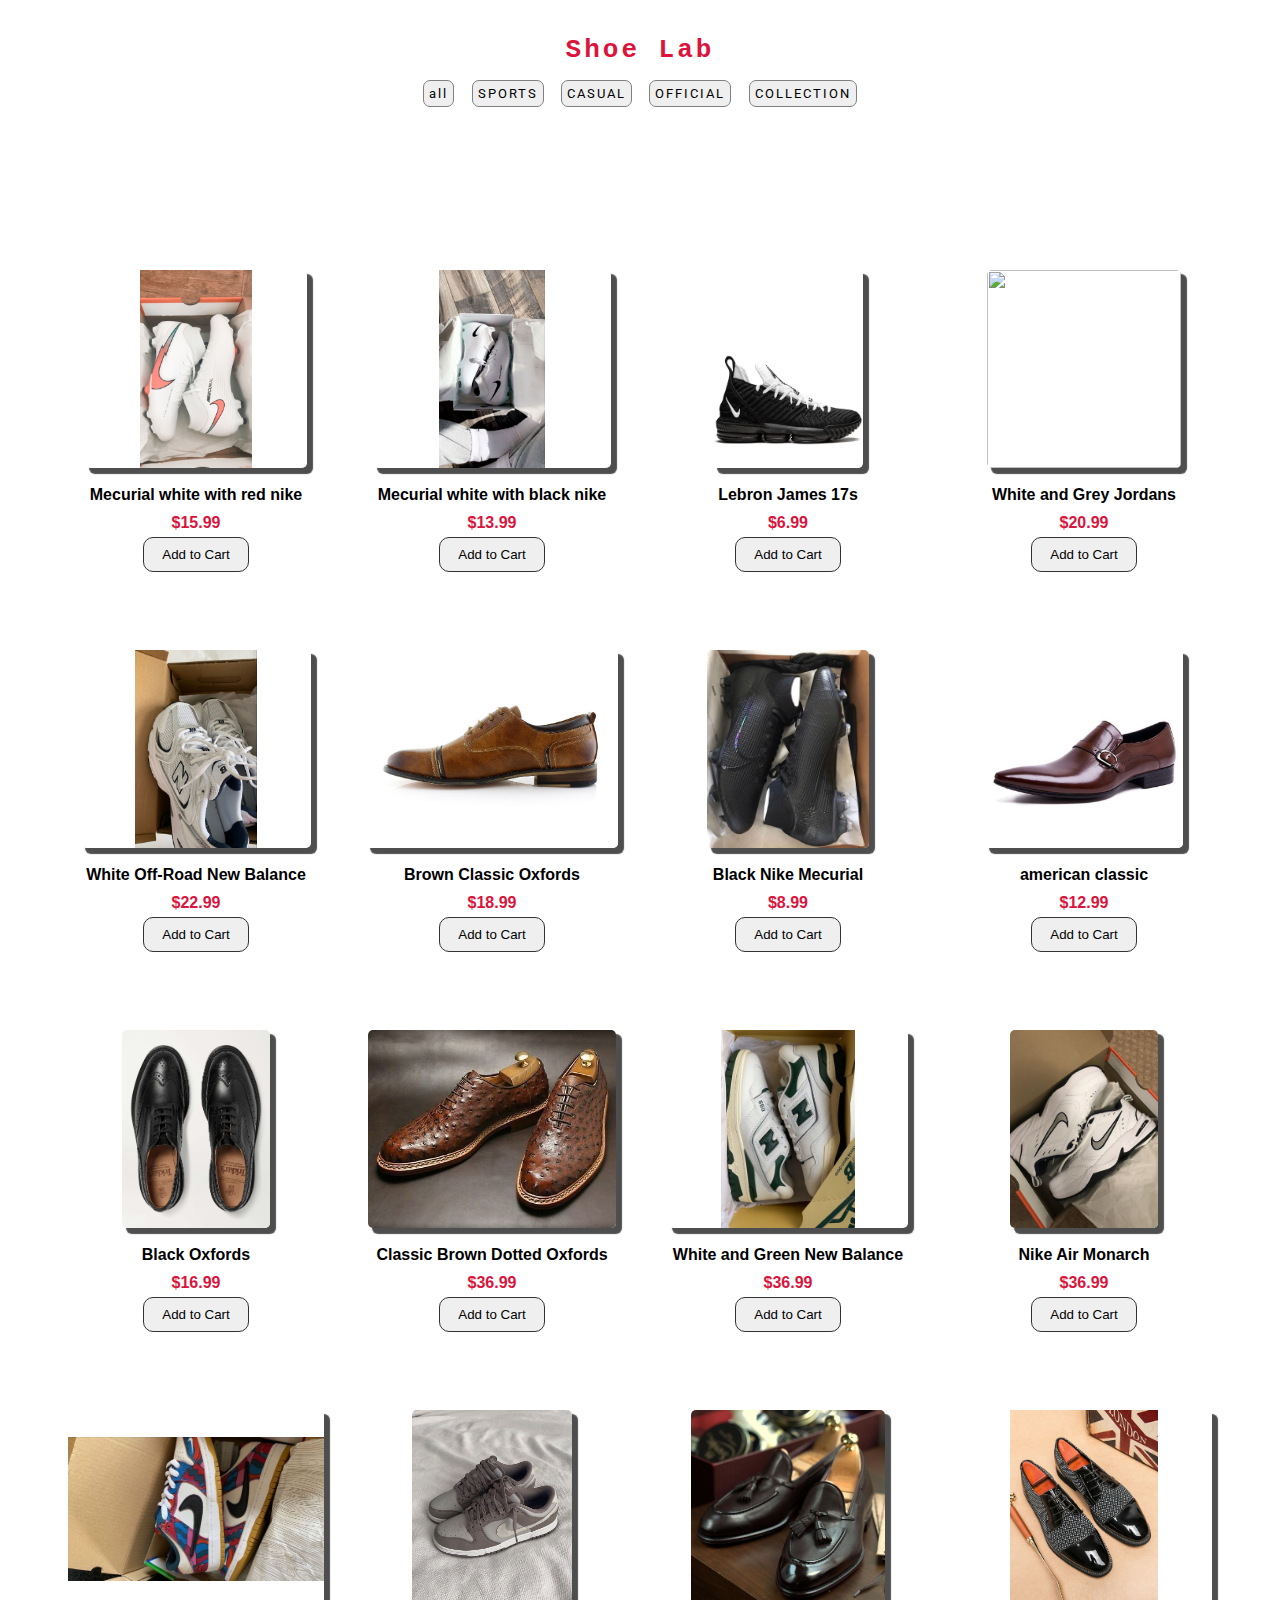
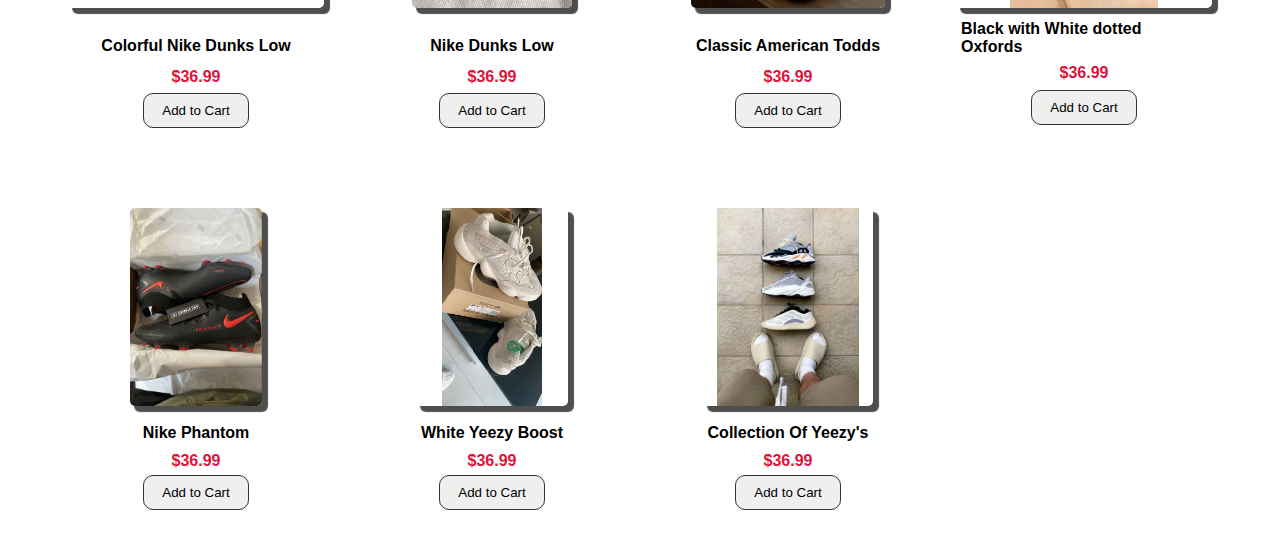
==== menu/index.html @ 23e2a4da "ad" ====
<!DOCTYPE html>
<html lang="en">
    <head>
        <meta charset="UTF-8">
        <meta http-equiv="X-UA-Compatible" content="IE=edge">
        <meta name="viewport" content="width=device-width, initial-scale=1.0">
        <link rel="stylesheet" href="style.css">
        <title>Menu</title>
    </head>
    <body>
        <header>
            <div>
                <h1>Shoe Lab</h1>
            </div>
            <ul></ul>
            
        </header>
        <section></section>
        <div id=shader>
            
        </div>
        <script src=script.js></script>
    </body>
</html>
---- menu/style.css ----
@import url("https://fonts.googleapis.com/css?family=Open+Sans|Roboto:400,700&display=swap");
*{
    margin: 0;
    box-sizing: border-box;
}
body{
    width: 100%;
    height: 100vh;
    margin-top: 25vh;
}
header{
    z-index: 10;
    top: 0;
    position: fixed;
    width: 100%;
    padding: 30px;
    background-color: white;
}
header div{
    padding: 5px;
}
header div h1{
    text-align: center;
    font-family:monospace;
    color: crimson;
    letter-spacing: 3px;

}
header ul{
    margin: auto;
    display: flex;
    width: 40%;
    justify-content: space-evenly;
    padding: 10px;
}
header ul li{
    list-style-type: none;
}
header ul li button{
    position: relative;
    cursor: pointer;
    padding: 5px;
    border-radius: 7px;
    border: 1px solid grey;
    transition: all 0.1s ease-in-out;
    font-family:"Roboto", sans-serif;
    letter-spacing: 2px;
}
header ul li button:hover{
    background-color: white;
    color: black;
    top: 2px;
    left: 2px;
    /* border-color: crimson; */
    box-shadow: -4px -2px 1px 1px crimson;
}
header ul li button:focus{
    box-shadow: -4px -2px 1px 1px crimson;
    
}
section{
    width: 90vw;
    max-width: 1170px;
    margin: 0 auto;
    gap: 3rem 2rem;
    display: grid;
    justify-items: center;
    grid-template-columns:1fr 1fr 1fr 1fr;
}
article{
    position: relative;
    height: auto;
    display: grid;
    max-width: 20vw;
    gap: 0.5rem 1rem;
    margin-top: 5vh;
}
article .image{
    box-shadow: 5px 5px 1px 1px rgb(79, 78, 78);
    height: 22vh;
    width: 100%;
    border-radius: 5px;
    object-fit: contain;
    transition: 0.6s linear;
}
article .image:hover{
    transform: scale(1.03);
}
article .details{
    width: 100%;
    padding: 5px;
    height: 150%;
    /* display: flex; */
    justify-content: space-between;
    font-family: 'Trebuchet MS', 'Lucida Sans Unicode', 'Lucida Grande', 'Lucida Sans', Arial, sans-serif;
}
article .details .price{
    color: crimson;
}
article .details .buyOpt{
    display: flex;
    justify-content: space-evenly;
    align-items: center;
}

article .details h4{
    width:100%;
    height:25%;
    /* border:1px solid red; */
    display: flex;
    align-items: center;
    justify-content: space-evenly;
}
article .details button{
    padding:1vh 2vh;
    border-radius: 10px;
    border: 1px solid #333;
    cursor:pointer;
}
#shader{
    width: 30vw;
    height: 100vh;
    position: fixed;
    background: rgba(107, 103, 103, 0.44);
/* border-radius: 16px; */
box-shadow: 0 4px 30px rgba(0, 0, 0, 0.1);
backdrop-filter: blur(8.1px);
-webkit-backdrop-filter: blur(8.1px);
border: 1px solid rgba(107, 103, 103, 0.3);
    /* z-index: 700; */
    right: 0;
    top: 0;
    display: none;
}
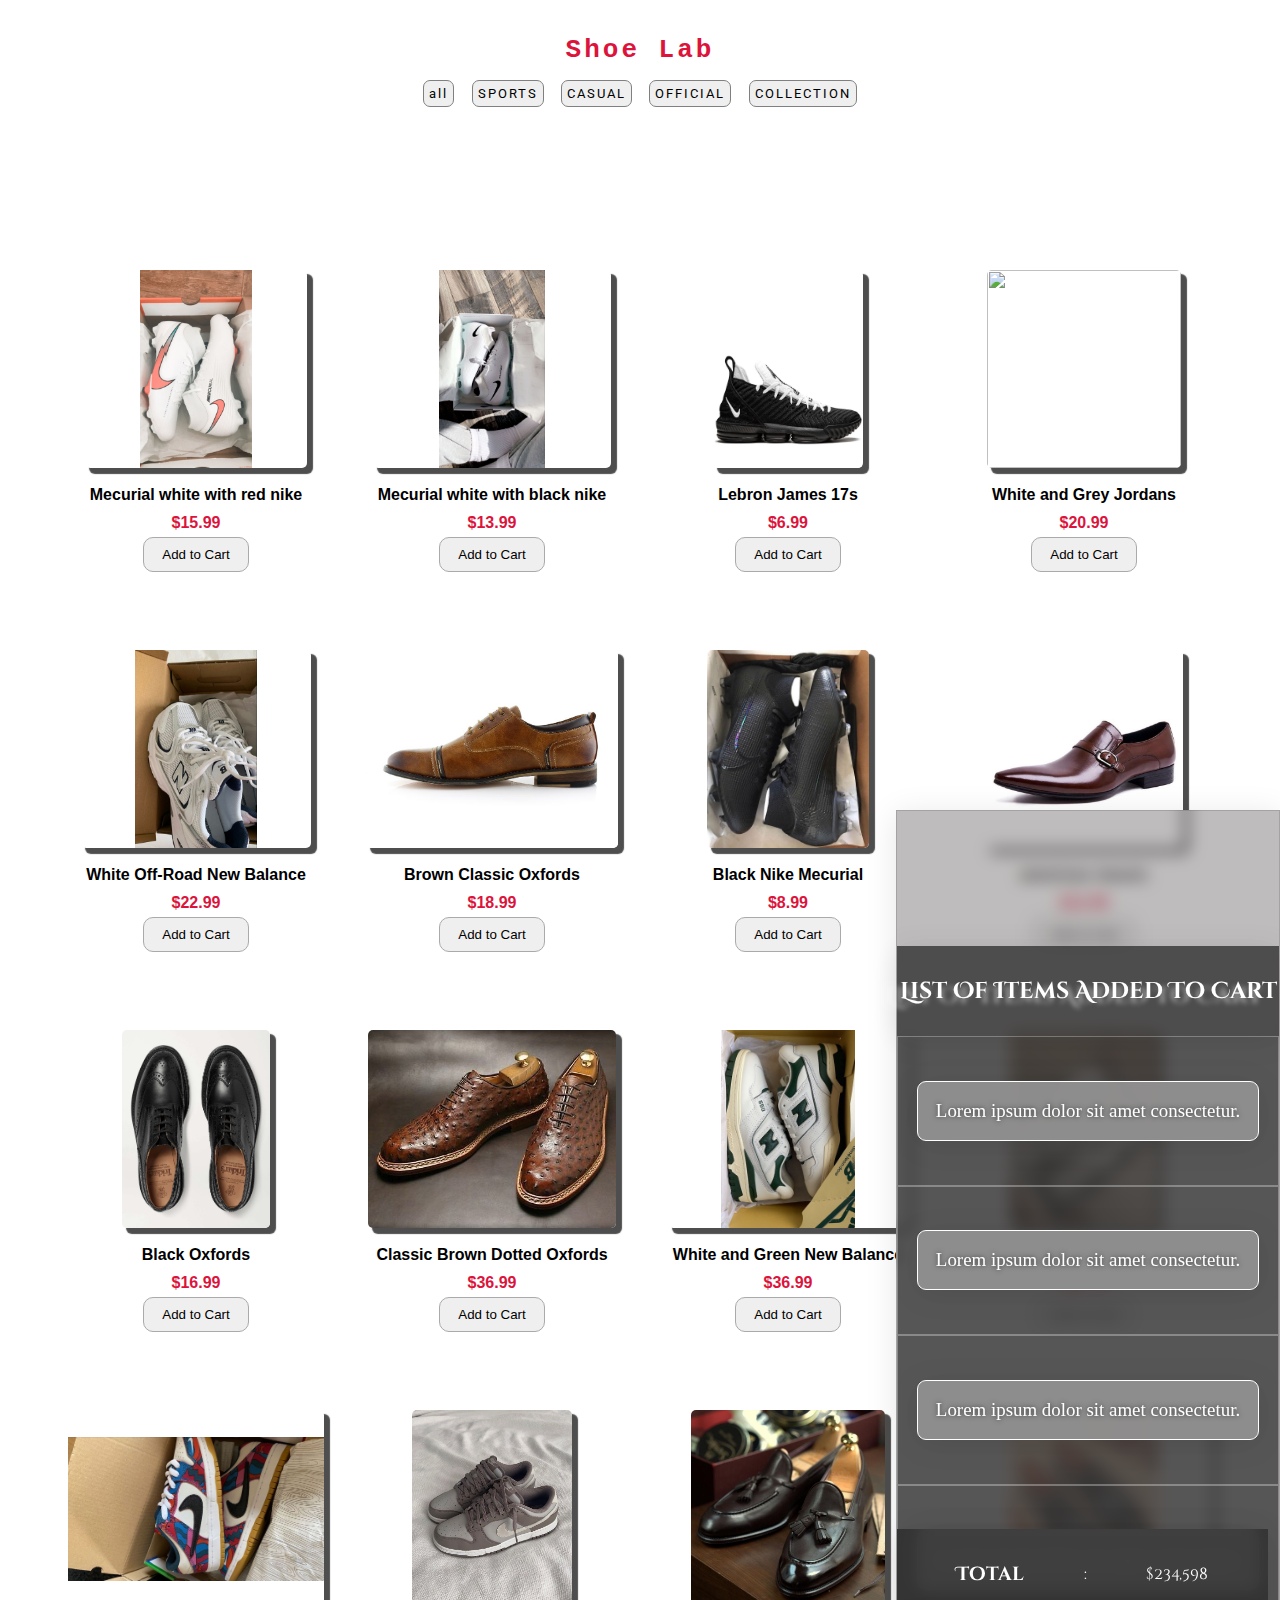
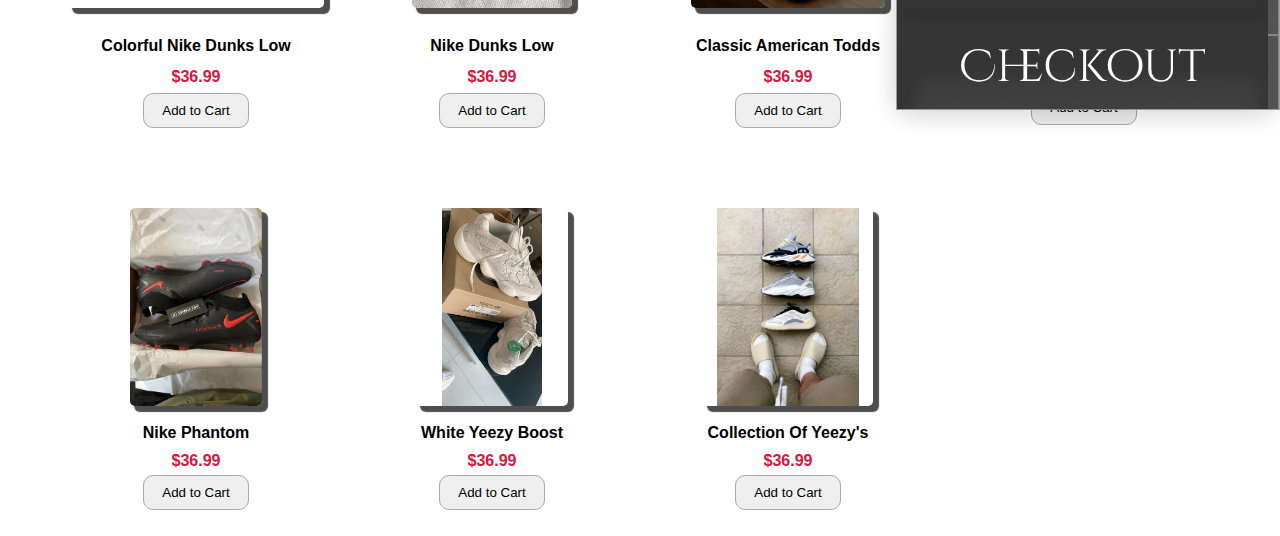
==== commit 7cb524b3: "commited" ====
--- a/menu/index.html
+++ b/menu/index.html
@@ -16,8 +16,40 @@
             
         </header>
         <section></section>
-        <div id=shader>
-            
+        <div id=shader class="shader1">
+            <div id="list">
+                <h1>List Of Items Added To Cart</h1>
+                <span>
+                    <p class="parDes">Lorem ipsum dolor sit amet consectetur.</p>
+                    
+                </span>
+                <span>
+                    <p class="parDes">Lorem ipsum dolor sit amet consectetur.</p>
+                    
+                </span>
+                <span>
+                    <p class="parDes">Lorem ipsum dolor sit amet consectetur.</p>
+                    
+                </span>
+                <span>
+                    <p class="parDes">Lorem ipsum dolor sit amet consectetur.</p>
+                    
+                </span>
+                <span>
+                    <p class="parDes">Lorem ipsum dolor sit amet consectetur.</p>
+                    
+                </span>
+                <span>
+                    <p class="parDes">Lorem ipsum dolor sit amet consectetur.</p>
+                    
+                </span>
+            </div>
+            <div id="total">
+                <h3>Total </h3>
+                <p>:</p>
+                <p>$234,598</p>
+            </div>
+            <button id="checkout">Checkout</button>
         </div>
         <script src=script.js></script>
     </body>
--- a/menu/style.css
+++ b/menu/style.css
@@ -1,4 +1,5 @@
 @import url("https://fonts.googleapis.com/css?family=Open+Sans|Roboto:400,700&display=swap");
+@import url('https://fonts.googleapis.com/css2?family=Cinzel+Decorative&display=swap');
 *{
     margin: 0;
     box-sizing: border-box;
@@ -114,8 +115,27 @@
 article .details button{
     padding:1vh 2vh;
     border-radius: 10px;
-    border: 1px solid #333;
+    border: 1px solid #aaa;
     cursor:pointer;
+    transition: 0.1s linear;
+}
+article .details button:hover{
+    background: rgba(107, 103, 103, 0.44);
+/* border-radius: 16px; */
+box-shadow: 0 4px 30px rgba(0, 0, 0, 0.1);
+backdrop-filter: blur(8.1px);
+-webkit-backdrop-filter: blur(8.1px);
+border: 1px solid transparent;
+box-shadow: -5px 5px 5px #333;
+animation: bounce 1s ease-in infinite;
+}
+@keyframes bounce {
+    0%, 100%{
+        transform: translateY(0);
+    }
+    50%{
+        transform: translateY(0.5vh);
+    }
 }
 #shader{
     width: 30vw;
@@ -129,6 +149,149 @@
 border: 1px solid rgba(107, 103, 103, 0.3);
     /* z-index: 700; */
     right: 0;
+    top: 90%;
+    /* display: flex; */
+    /* transform: translateY(90%); */
+    transition: 0.3s ease;
+}
+.shader1{
+    top:90%;
+}
+.shader2{
+    top:90%;
+}
+.shader1{
+    /* display:none; */
+}
+.cartBut:hover #shader{
     top: 0;
-    display: none;
+}
+#list{
+    /* border:1px solid red; */
+    width: 100%;
+    height:100%;
+    display: grid;
+    /* background: teal; */
+    position: fixed;
+    grid-template-columns: 1fr;
+    overflow-y: scroll;
+    overflow-x: hidden;
+    /* padding: 10vh 0 ; */
+    /* margin: 5vh 0; */
+}
+#list h1{
+    position: fixed;
+    /* border: 1px solid pink; */
+    display: flex;
+    justify-content: center;
+    align-items: center;
+    top:15vh;
+    width: 100%;
+    text-align: center;
+    height: 10%;
+    color: white;
+    text-shadow: -15px 5px 5px rgb(255, 255, 255, 0.5);
+    font-family: 'Cinzel Decorative', cursive;
+    font-size: 2.5vh;
+    /* font-weight: 700; */
+    z-index: 31;
+    background: rgba(51, 51, 51, 0.74);
+/* border-radius: 16px; */
+box-shadow: 0 4px 30px rgba(0, 0, 0, 0.1);
+backdrop-filter: blur(6.2px);
+-webkit-backdrop-filter: blur(6.2px);
+}
+#list span{
+    overflow: hidden;
+    top: 25vh;
+    position: relative;
+    border: 1px solid rgb(255, 255, 255, 0.3);
+    /* height: 6vh; */
+    display: flex;
+    align-items: center;
+    justify-content: space-evenly;
+    /* background-image: url('./images/nike1.JPG'); */
+    background: rgba(51, 51, 51, 0.74);
+    background-position: center;
+    background-size: cover;
+    z-index: 21;
+    /* padding: 0 50%; */
+}
+#list span p{
+    position: absolute;
+    /* letter-spacing: 1.1px; */
+    font-size: 2.1vh;
+    border:1px solid white;
+    padding: 2vh;
+    border-radius: 1vh;
+    background-color: rgb(170, 170, 170, 0.74);
+/* border-radius: 16px; */
+box-shadow: 0 4px 30px rgba(0, 0, 0, 0.1);
+backdrop-filter: blur(6.2px);
+-webkit-backdrop-filter: blur(6.2px);
+    color: white;
+    text-shadow: 0px 0px 5px #333;
+    cursor: pointer;
+    transition: 0.1s ease-in;
+}
+#list span p:hover{
+    background-color: rgba(249, 243, 243, 0.74);
+    color: rgb(0, 0, 0, 0.8);
+    text-shadow: 0px 0px 5px #aaa;
+}
+
+#total{
+    position: fixed;
+    background: rgba(51, 51, 51, 0.88);
+/* border-radius: 16px; */
+box-shadow: 0 4px 30px rgba(0, 0, 0, 0.1);
+backdrop-filter: blur(8px);
+-webkit-backdrop-filter: blur(8px);
+    display: flex;
+    justify-content: space-evenly;
+    align-items: center;
+    bottom:10vh;
+    width: 97%;
+    height: 10%;
+    z-index: 50;
+    color: white;
+    font-family: 'Cinzel Decorative', cursive;
+}
+#total h3{
+    
+}
+#total p{
+    
+}
+
+#list span #spanBut i{
+    color: white;
+    font-size: 50vh;
+}
+
+#checkout{
+    position: fixed;
+    background: rgba(51, 51, 51, 0.88);
+/* border-radius: 16px; */
+box-shadow: 0 4px 30px rgba(0, 0, 0, 0.1);
+backdrop-filter: blur(8px);
+-webkit-backdrop-filter: blur(8px);
+    /* display: flex; */
+    /* justify-content: center; */
+    /* align-items: center; */
+    border: none;
+    bottom:0;
+    width: 97%;
+    height: 10%;
+    z-index: 50;
+    /* border-radius: 2vh; */
+    padding: 2vh 0;
+    color: white;
+    font-family: 'Cinzel Decorative', cursive;
+    font-size: 5vh;
+    cursor: pointer;
+    transition: 0.1s ease-in-out;
+}
+#checkout:hover{
+    background: rgba(136, 134, 134, 0.88);
 }